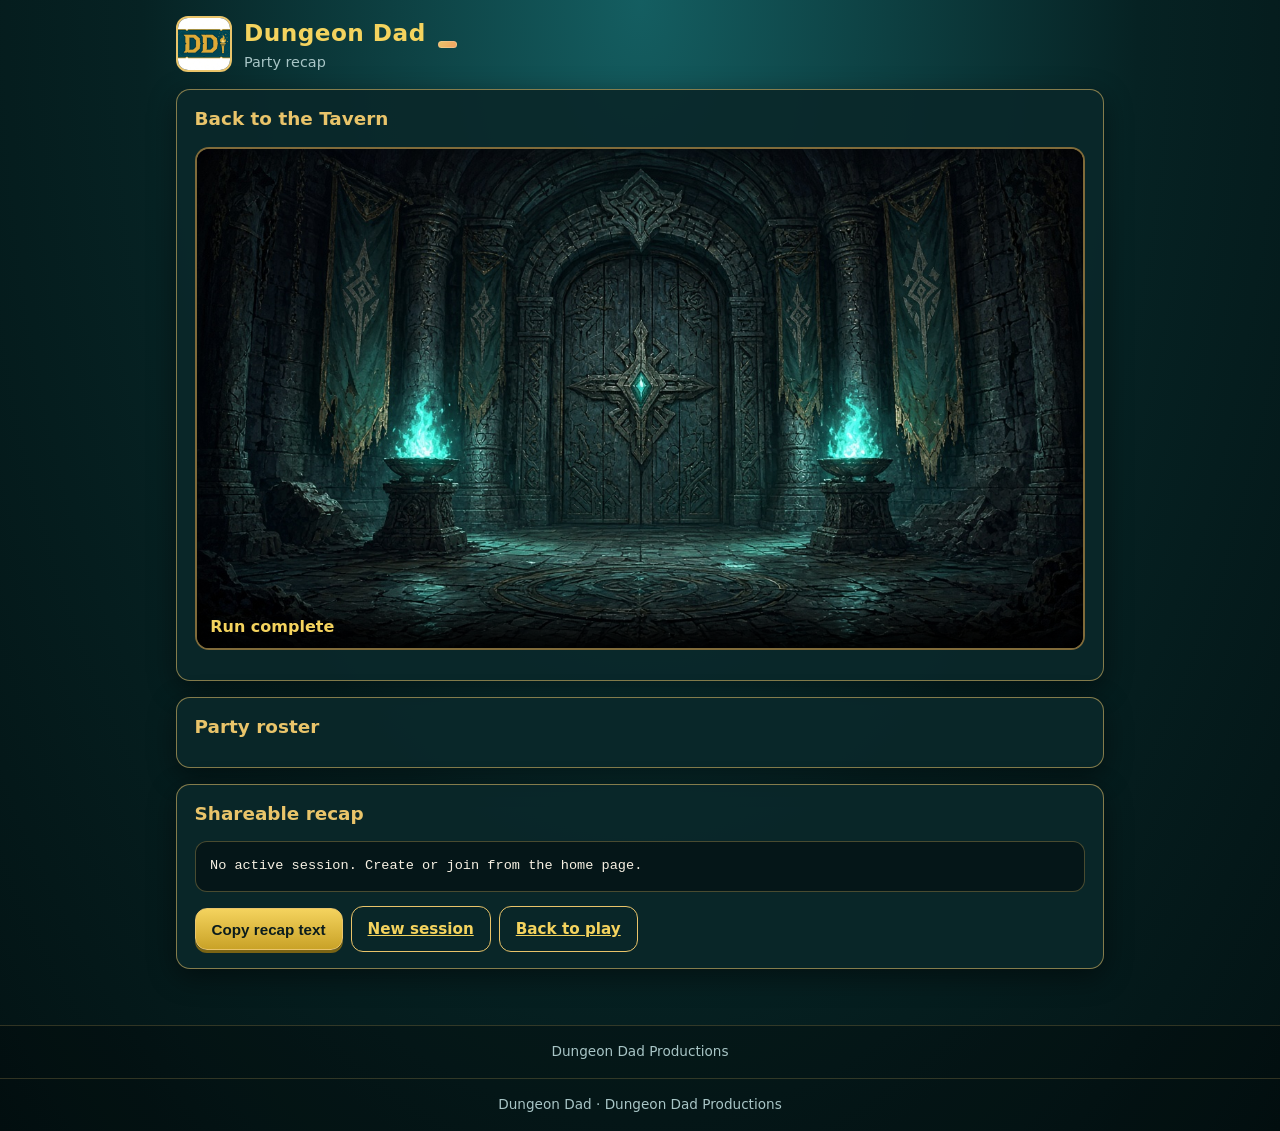
==== end.html @ 6cd61216 "Dungeon Dad Pass 1 local sample — static Pages ship" ====
<!DOCTYPE html>
<html lang="en">
<head>
  <meta charset="UTF-8" />
  <meta name="viewport" content="width=device-width, initial-scale=1" />
  <title>Dungeon Dad — Recap</title>
  <link rel="stylesheet" href="css/site.css" />
</head>
<body>
  <div class="wrap">
    <header class="topbar">
      <img class="logo" src="assets/logo.png" alt="Dungeon Dad logo" />
      <div class="brand">
        <h1>Dungeon Dad</h1>
        <p class="tag">Party recap</p>
      </div>
      <span id="unlock-badge" class="badge unlock" hidden>Unlocked (demo)</span>
    </header>

    <div id="solo-banner" class="solo-banner" hidden>Solo dry-run — labeled demo mode</div>

    <section class="panel">
      <h2 id="end-title">Back to the Tavern</h2>
      <p id="end-blurb" class="muted"></p>
      <div class="scene" style="margin-top:0.75rem">
        <img id="end-image" src="assets/rooms/boss.png" alt="Run complete" />
        <div class="caption">Run complete</div>
      </div>
    </section>

    <section class="panel">
      <h2>Party roster</h2>
      <div class="roster" id="roster"></div>
    </section>

    <section class="panel">
      <h2>Shareable recap</h2>
      <pre class="recap-box" id="recap-text">Loading…</pre>
      <div class="row">
        <button type="button" class="btn gold" id="btn-copy">Copy recap text</button>
        <a class="btn ghost" href="index.html">New session</a>
        <a class="btn ghost" href="play.html">Back to play</a>
      </div>
    </section>
  </div>

  <script src="js/session.js"></script>
  <script src="js/party.js"></script>
  <script src="js/dungeon.js"></script>
  <script src="js/effects.js"></script>
  <script src="js/ui.js"></script>
  <script>
    (async function () {
      DDUI.ensureFooter();
      DDUI.updateUnlockBadge();
      await DDDungeon.loadPacks();
      const starter = DDDungeon.getStarter();
      const active = DDSession.getActive();
      if (!active || !active.code) {
        DDUI.$('#recap-text').textContent = 'No active session. Create or join from the home page.';
        return;
      }
      const session = DDSession.read(active.code);
      if (!session) {
        DDUI.$('#recap-text').textContent = 'Session not found.';
        return;
      }

      DDUI.show(DDUI.$('#solo-banner'), !!session.solo);
      if (starter.ending) {
        DDUI.$('#end-title').textContent = starter.ending.title || 'The End';
        DDUI.$('#end-blurb').textContent = starter.ending.blurb || '';
      }
      const rooms = starter.rooms || [];
      if (rooms.length) {
        DDUI.$('#end-image').src = rooms[rooms.length - 1].image;
      }

      DDParty.renderRoster(DDUI.$('#roster'), session.party, {
        playerId: active.playerId,
        hostId: session.hostId
      });

      const recap = DDDungeon.buildRecap(session);
      DDUI.$('#recap-text').textContent = recap;

      DDUI.$('#btn-copy').addEventListener('click', async function () {
        const ok = await DDUI.copyText(recap);
        DDUI.toast(ok ? 'Recap copied — share it anywhere' : 'Copy failed — select the text manually');
      });
    })();
  </script>

  <footer class="site-footer">
    <span>Dungeon Dad</span>
    <span aria-hidden="true">·</span>
    <span>Dungeon Dad Productions</span>
  </footer>

</body>
</html>
---- css/site.css ----
/* Dungeon Dad — teal/gold fantasy HUD */
:root {
  --teal: #0d7377;
  --teal-deep: #0a4f52;
  --teal-mid: #14919b;
  --gold: #e9c46a;
  --gold-bright: #f4d35e;
  --ink: #0b1c1d;
  --paper: #f7f1e3;
  --panel: rgba(10, 40, 42, 0.92);
  --panel-border: rgba(233, 196, 106, 0.55);
  --danger: #e76f51;
  --ok: #2a9d8f;
  --muted: #a8c5c6;
  --radius: 14px;
  --shadow: 0 8px 28px rgba(0, 0, 0, 0.45);
  font-family: "Segoe UI", system-ui, -apple-system, sans-serif;
}

*, *::before, *::after { box-sizing: border-box; }

html, body {
  margin: 0;
  padding: 0;
  min-height: 100%;
  background:
    radial-gradient(ellipse at top, #145e61 0%, #062223 55%, #031314 100%);
  color: var(--paper);
  line-height: 1.45;
}

body {
  display: flex;
  flex-direction: column;
  min-height: 100vh;
}

img { max-width: 100%; height: auto; display: block; }

a { color: var(--gold-bright); }

.wrap {
  width: min(960px, 100%);
  margin: 0 auto;
  padding: 1rem 1rem 2.5rem;
  flex: 1;
}

.topbar {
  display: flex;
  align-items: center;
  gap: 0.75rem;
  flex-wrap: wrap;
  margin-bottom: 1rem;
}

.logo {
  width: 56px;
  height: 56px;
  border-radius: 12px;
  border: 2px solid var(--gold);
  object-fit: cover;
  background: var(--ink);
}

.brand h1 {
  margin: 0;
  font-size: 1.45rem;
  color: var(--gold-bright);
  letter-spacing: 0.02em;
}

.brand .tag {
  margin: 0.15rem 0 0;
  color: var(--muted);
  font-size: 0.9rem;
}

.badge {
  display: inline-block;
  padding: 0.15rem 0.55rem;
  border-radius: 999px;
  font-size: 0.75rem;
  font-weight: 700;
  background: var(--teal-mid);
  color: var(--paper);
  vertical-align: middle;
}

.badge.you { background: var(--ok); }
.badge.host { background: #7b2cbf; }
.badge.unlock {
  background: linear-gradient(135deg, var(--gold), #f4a261);
  color: var(--ink);
  border: 1px solid #fff3;
}

.panel {
  background: var(--panel);
  border: 1px solid var(--panel-border);
  border-radius: var(--radius);
  padding: 1rem 1.1rem;
  box-shadow: var(--shadow);
  margin-bottom: 1rem;
}

.panel h2 {
  margin: 0 0 0.65rem;
  font-size: 1.15rem;
  color: var(--gold);
}

.panel h3 {
  margin: 0.4rem 0 0.5rem;
  font-size: 1rem;
  color: var(--gold-bright);
}

.muted { color: var(--muted); font-size: 0.92rem; }

.grid-2 {
  display: grid;
  grid-template-columns: 1fr 1fr;
  gap: 1rem;
}

@media (max-width: 700px) {
  .grid-2 { grid-template-columns: 1fr; }
  .brand h1 { font-size: 1.2rem; }
}

label {
  display: block;
  font-size: 0.85rem;
  color: var(--muted);
  margin: 0.55rem 0 0.25rem;
}

input[type="text"],
input[type="number"],
select,
textarea {
  width: 100%;
  padding: 0.65rem 0.75rem;
  border-radius: 10px;
  border: 1px solid rgba(233, 196, 106, 0.35);
  background: rgba(0, 0, 0, 0.35);
  color: var(--paper);
  font-size: 1rem;
}

input:focus, select:focus, textarea:focus {
  outline: 2px solid var(--gold);
  outline-offset: 1px;
}

.row {
  display: flex;
  flex-wrap: wrap;
  gap: 0.5rem;
  align-items: center;
  margin-top: 0.75rem;
}

.stats-row {
  display: grid;
  grid-template-columns: repeat(4, 1fr);
  gap: 0.4rem;
}

@media (max-width: 480px) {
  .stats-row { grid-template-columns: repeat(2, 1fr); }
}

.btn {
  appearance: none;
  border: 1px solid var(--gold);
  background: linear-gradient(180deg, var(--teal-mid), var(--teal));
  color: var(--paper);
  font-weight: 700;
  padding: 0.7rem 1rem;
  border-radius: 12px;
  cursor: pointer;
  font-size: 0.95rem;
  box-shadow: 0 3px 0 #06494c;
  transition: transform 0.08s ease, filter 0.15s ease;
}

.btn:hover { filter: brightness(1.08); }
.btn:active { transform: translateY(2px); box-shadow: none; }
.btn:disabled {
  opacity: 0.45;
  cursor: not-allowed;
  filter: none;
}

.btn.gold {
  background: linear-gradient(180deg, var(--gold-bright), #c9a227);
  color: var(--ink);
  box-shadow: 0 3px 0 #7a6414;
}

.btn.ghost {
  background: transparent;
  box-shadow: none;
  color: var(--gold-bright);
}

.btn.block { width: 100%; }

.code-pill {
  font-family: ui-monospace, SFMono-Regular, Menlo, monospace;
  font-size: 1.35rem;
  letter-spacing: 0.18em;
  padding: 0.55rem 0.9rem;
  border-radius: 12px;
  border: 2px dashed var(--gold);
  background: rgba(0, 0, 0, 0.35);
  color: var(--gold-bright);
  display: inline-block;
}

.solo-banner {
  border: 1px dashed var(--gold);
  background: rgba(233, 196, 106, 0.12);
  color: var(--gold-bright);
  padding: 0.55rem 0.75rem;
  border-radius: 10px;
  font-weight: 700;
  margin-bottom: 0.75rem;
}

/* Party roster */
.roster {
  display: grid;
  gap: 0.55rem;
}

.roster-card {
  display: flex;
  gap: 0.65rem;
  align-items: center;
  padding: 0.55rem 0.7rem;
  border-radius: 12px;
  border: 1px solid color-mix(in srgb, var(--look, var(--teal-mid)) 60%, transparent);
  background: linear-gradient(90deg, color-mix(in srgb, var(--look, var(--teal)) 28%, transparent), transparent);
}

.roster-emoji {
  font-size: 1.7rem;
  width: 2.4rem;
  text-align: center;
}

.roster-name { font-weight: 700; }
.roster-stats { display: flex; flex-wrap: wrap; gap: 0.35rem; margin-top: 0.2rem; }
.roster-stats .stat {
  font-size: 0.75rem;
  padding: 0.1rem 0.4rem;
  border-radius: 6px;
  background: rgba(0, 0, 0, 0.35);
  color: var(--muted);
}

/* Play layout */
.scene {
  position: relative;
  border-radius: var(--radius);
  overflow: hidden;
  border: 2px solid var(--panel-border);
  background: #000;
  margin-bottom: 0.85rem;
}

.scene img {
  width: 100%;
  aspect-ratio: 16 / 9;
  object-fit: cover;
}

.scene .caption {
  position: absolute;
  left: 0; right: 0; bottom: 0;
  padding: 0.65rem 0.85rem;
  background: linear-gradient(transparent, rgba(0,0,0,0.85));
  font-weight: 700;
  color: var(--gold-bright);
}

.narration {
  margin: 0 0 0.75rem;
  font-size: 1.02rem;
}

.actions {
  display: grid;
  gap: 0.55rem;
}

.action-btn {
  text-align: left;
  padding: 0.85rem 1rem;
}

.result-box {
  margin-top: 0.85rem;
  padding: 0.75rem 0.9rem;
  border-radius: 12px;
  border: 1px solid rgba(42, 157, 143, 0.5);
  background: rgba(42, 157, 143, 0.12);
}

.result-box.fail {
  border-color: rgba(231, 111, 81, 0.55);
  background: rgba(231, 111, 81, 0.12);
}

/* Effects stage */
#fx-stage {
  position: relative;
  min-height: 0;
}

.fx-burst {
  pointer-events: none;
  position: fixed;
  inset: 0;
  display: flex;
  align-items: center;
  justify-content: center;
  z-index: 80;
  opacity: 0;
}

.fx-burst .fx-label {
  font-size: clamp(2rem, 8vw, 3.5rem);
  font-weight: 900;
  letter-spacing: 0.08em;
  padding: 0.4rem 1rem;
  border-radius: 16px;
  text-shadow: 0 4px 18px rgba(0,0,0,0.6);
  transform: scale(0.6);
}

.fx-burst.fx-go {
  animation: fx-fade 1.5s ease-out forwards;
}
.fx-burst.fx-go .fx-label {
  animation: fx-pop 1.5s ease-out forwards;
}

@keyframes fx-fade {
  0% { opacity: 0; }
  15% { opacity: 1; }
  70% { opacity: 1; }
  100% { opacity: 0; }
}

@keyframes fx-pop {
  0% { transform: scale(0.5) rotate(-6deg); }
  25% { transform: scale(1.15) rotate(2deg); }
  55% { transform: scale(1) rotate(0); }
  100% { transform: scale(1.05); }
}

/* Screen shake / tint on stage parent */
#fx-stage.fx-hit {
  animation: shake 0.45s ease-in-out;
}
#fx-stage.fx-hit .fx-label {
  color: #ff6b6b;
  background: rgba(120, 20, 20, 0.75);
  border: 2px solid #ff8a8a;
  box-shadow: 0 0 40px rgba(255, 80, 80, 0.55);
}

#fx-stage.fx-loot {
  animation: glow-gold 0.9s ease;
}
#fx-stage.fx-loot .fx-label {
  color: #1a1400;
  background: linear-gradient(135deg, #ffe08a, #f4a261);
  border: 2px solid #fff;
  box-shadow: 0 0 50px rgba(233, 196, 106, 0.8);
}

#fx-stage.fx-trap {
  animation: flash-trap 0.7s ease;
}
#fx-stage.fx-trap .fx-label {
  color: #e0fff7;
  background: rgba(10, 80, 70, 0.8);
  border: 2px dashed #7dffd4;
  box-shadow: 0 0 36px rgba(0, 255, 200, 0.45);
}

#fx-stage.fx-banter {
  animation: bounce-soft 0.7s ease;
}
#fx-stage.fx-banter .fx-label {
  color: #2b1055;
  background: linear-gradient(135deg, #c77dff, #7b2cbf);
  border: 2px solid #f0d0ff;
  box-shadow: 0 0 40px rgba(155, 93, 229, 0.65);
}

@keyframes shake {
  0%, 100% { transform: translateX(0); }
  20% { transform: translateX(-8px); }
  40% { transform: translateX(8px); }
  60% { transform: translateX(-5px); }
  80% { transform: translateX(5px); }
}

@keyframes glow-gold {
  0%, 100% { filter: brightness(1); }
  40% { filter: brightness(1.25) saturate(1.2); }
}

@keyframes flash-trap {
  0%, 100% { filter: hue-rotate(0deg); }
  30% { filter: hue-rotate(40deg) brightness(1.15); }
  60% { filter: hue-rotate(-20deg); }
}

@keyframes bounce-soft {
  0%, 100% { transform: translateY(0); }
  40% { transform: translateY(-6px); }
  70% { transform: translateY(3px); }
}

/* End / recap */
.recap-box {
  white-space: pre-wrap;
  font-family: ui-monospace, SFMono-Regular, Menlo, monospace;
  font-size: 0.85rem;
  line-height: 1.5;
  background: rgba(0,0,0,0.4);
  border-radius: 12px;
  padding: 0.9rem;
  border: 1px solid rgba(233,196,106,0.3);
  max-height: 50vh;
  overflow: auto;
}

.site-footer {
  text-align: center;
  padding: 1rem;
  color: var(--muted);
  font-size: 0.85rem;
  border-top: 1px solid rgba(233, 196, 106, 0.2);
  background: rgba(0, 0, 0, 0.25);
}

.toast {
  position: fixed;
  left: 50%;
  bottom: 1.25rem;
  transform: translateX(-50%) translateY(120%);
  background: var(--ink);
  color: var(--gold-bright);
  border: 1px solid var(--gold);
  padding: 0.65rem 1rem;
  border-radius: 999px;
  z-index: 100;
  opacity: 0;
  transition: transform 0.25s ease, opacity 0.25s ease;
  pointer-events: none;
  max-width: min(90vw, 420px);
  text-align: center;
}
.toast.show {
  opacity: 1;
  transform: translateX(-50%) translateY(0);
}

.stub-card {
  border: 1px dashed var(--gold);
  border-radius: 12px;
  padding: 0.75rem;
  background: rgba(233, 196, 106, 0.08);
}

.stub-card .locked {
  color: var(--danger);
  font-weight: 700;
  font-size: 0.85rem;
}

.pill-row {
  display: flex;
  flex-wrap: wrap;
  gap: 0.4rem;
  align-items: center;
}

.hint {
  font-size: 0.82rem;
  color: var(--muted);
  margin-top: 0.35rem;
}
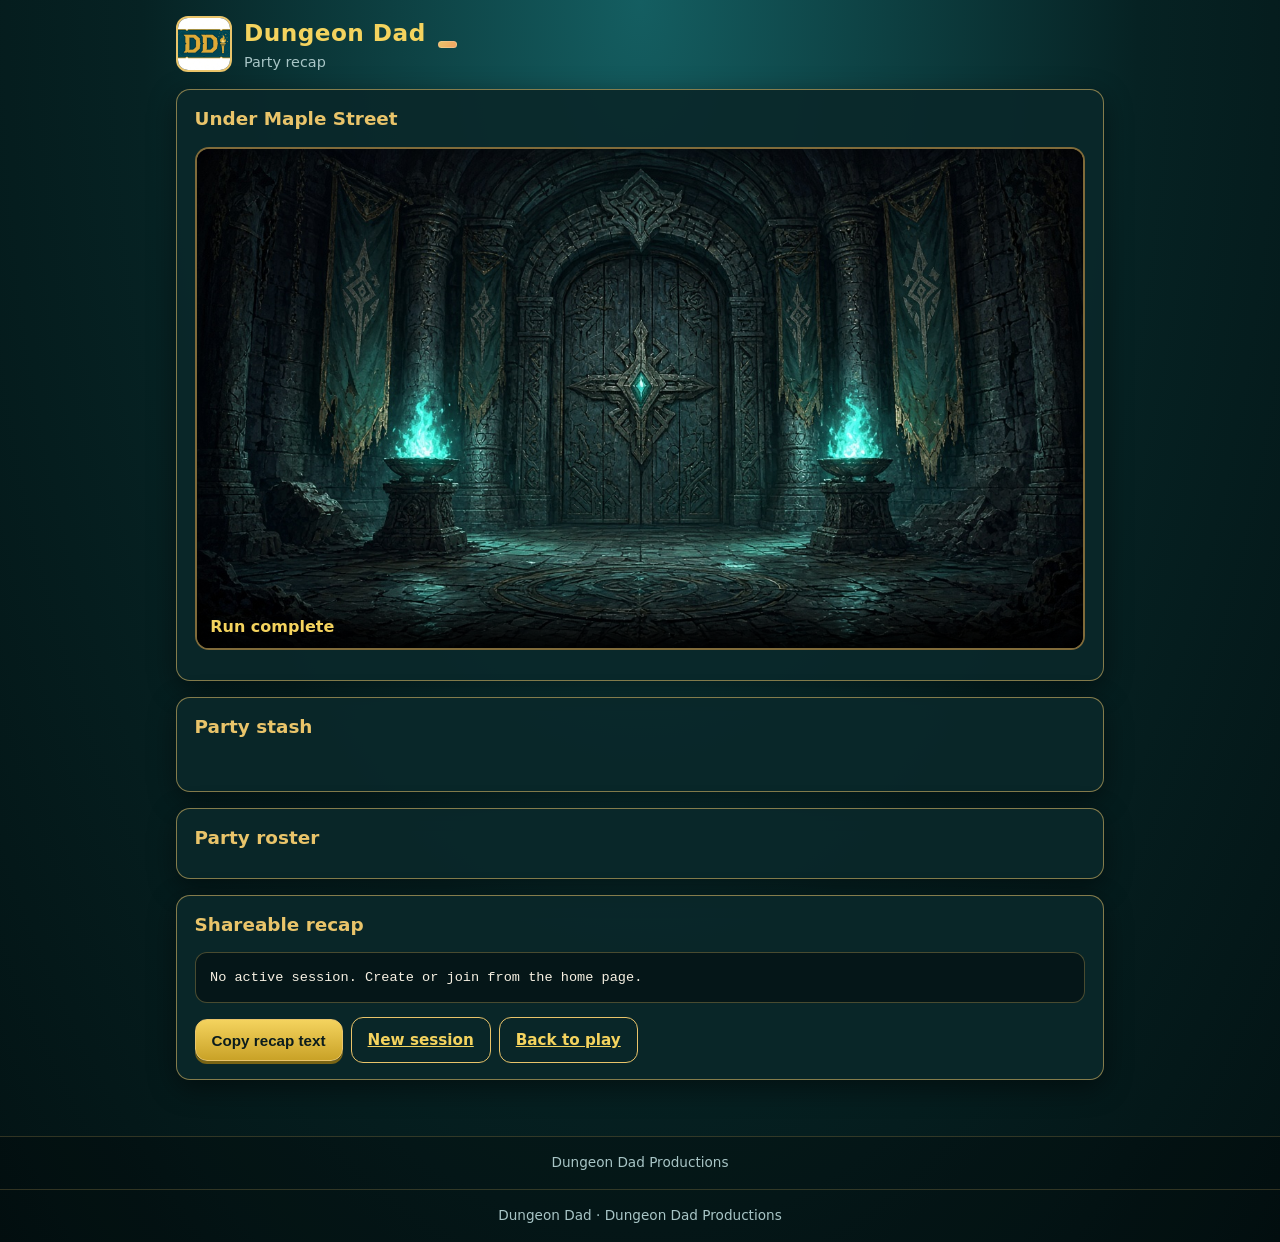
==== commit bd4ad5f7: "Pass 4: Below Maple Street Ch.1 campaign Campaign data, combat/party updates, AC-pass4 + GDD. VERIFY" ====
--- a/end.html
+++ b/end.html
@@ -20,12 +20,17 @@
     <div id="solo-banner" class="solo-banner" hidden>Solo dry-run — labeled demo mode</div>
 
     <section class="panel">
-      <h2 id="end-title">Back to the Tavern</h2>
+      <h2 id="end-title">Under Maple Street</h2>
       <p id="end-blurb" class="muted"></p>
       <div class="scene" style="margin-top:0.75rem">
         <img id="end-image" src="assets/rooms/boss.png" alt="Run complete" />
         <div class="caption">Run complete</div>
       </div>
+    </section>
+
+    <section class="panel">
+      <h2>Party stash</h2>
+      <div id="party-stash" class="party-stash"></div>
     </section>
 
     <section class="panel">
@@ -67,10 +72,15 @@
       }
 
       DDUI.show(DDUI.$('#solo-banner'), !!session.solo);
-      if (starter.ending) {
-        DDUI.$('#end-title').textContent = starter.ending.title || 'The End';
-        DDUI.$('#end-blurb').textContent = starter.ending.blurb || '';
-      }
+
+      const wiped = session.lastResult && session.lastResult.failForward &&
+        (session.lastResult.roomId === 'concierge' ||
+          (session.lastResult.combatSummary && session.lastResult.combatSummary.outcome === 'lose' &&
+            session.lastResult.combatSummary.enemyId === 'concierge'));
+      const ending = wiped && starter.wipeEnding ? starter.wipeEnding : (starter.ending || {});
+      DDUI.$('#end-title').textContent = ending.title || 'The End';
+      DDUI.$('#end-blurb').textContent = ending.blurb || '';
+
       const rooms = starter.rooms || [];
       if (rooms.length) {
         DDUI.$('#end-image').src = rooms[rooms.length - 1].image;
@@ -80,13 +90,14 @@
         playerId: active.playerId,
         hostId: session.hostId
       });
+      DDParty.renderStash(DDUI.$('#party-stash'), session.stash || []);
 
       const recap = DDDungeon.buildRecap(session);
       DDUI.$('#recap-text').textContent = recap;
 
       DDUI.$('#btn-copy').addEventListener('click', async function () {
         const ok = await DDUI.copyText(recap);
-        DDUI.toast(ok ? 'Recap copied — share it anywhere' : 'Copy failed — select the text manually');
+        DDUI.toast(ok ? 'Recap copied' : 'Copy failed — select the text manually');
       });
     })();
   </script>
--- a/css/site.css
+++ b/css/site.css
@@ -499,3 +499,630 @@
   color: var(--muted);
   margin-top: 0.35rem;
 }
+
+/* ——— Pass 2 card combat ——— */
+.combat-panel {
+  margin-top: 0.75rem;
+  padding: 0.75rem 0.85rem;
+  border-radius: var(--radius);
+  border: 1px solid rgba(233, 196, 106, 0.4);
+  background: rgba(0, 0, 0, 0.28);
+}
+
+.combat-turnbar {
+  display: flex;
+  flex-wrap: wrap;
+  gap: 0.45rem 0.75rem;
+  align-items: center;
+  justify-content: space-between;
+  padding: 0.55rem 0.7rem;
+  margin-bottom: 0.65rem;
+  border-radius: 12px;
+  border: 1px solid rgba(233, 196, 106, 0.45);
+  background: linear-gradient(90deg, rgba(20, 145, 155, 0.35), rgba(0, 0, 0, 0.35));
+  font-weight: 700;
+}
+
+.combat-whose {
+  color: var(--gold-bright);
+  font-size: 1rem;
+}
+
+.combat-energy {
+  font-family: ui-monospace, SFMono-Regular, Menlo, monospace;
+  padding: 0.2rem 0.55rem;
+  border-radius: 999px;
+  background: rgba(233, 196, 106, 0.18);
+  border: 1px solid var(--gold);
+  color: var(--gold-bright);
+  letter-spacing: 0.02em;
+}
+
+.combat-turnnum {
+  color: var(--muted);
+  font-size: 0.9rem;
+}
+
+.combat-board {
+  display: grid;
+  grid-template-columns: 1fr 1fr;
+  gap: 0.65rem;
+  margin: 0.5rem 0 0.75rem;
+}
+
+@media (max-width: 640px) {
+  .combat-board { grid-template-columns: 1fr; }
+}
+
+.combat-side {
+  padding: 0.55rem;
+  border-radius: 12px;
+  border: 1px solid rgba(233, 196, 106, 0.25);
+  background: rgba(0, 0, 0, 0.22);
+  min-height: 4.5rem;
+}
+
+.combat-label {
+  font-size: 0.78rem;
+  text-transform: uppercase;
+  letter-spacing: 0.06em;
+  color: var(--muted);
+  margin: 0.15rem 0 0.4rem;
+}
+
+.combat-enemy,
+.combat-heroes,
+.combat-allies {
+  display: flex;
+  flex-wrap: wrap;
+  gap: 0.45rem;
+}
+
+.combat-chip {
+  display: flex;
+  flex-direction: column;
+  gap: 0.1rem;
+  min-width: 5.5rem;
+  max-width: 9rem;
+  padding: 0.45rem 0.55rem;
+  border-radius: 10px;
+  border: 1px solid rgba(233, 196, 106, 0.35);
+  background: rgba(10, 40, 42, 0.85);
+  font-size: 0.82rem;
+}
+
+.combat-chip .chip-emoji { font-size: 1.35rem; line-height: 1; }
+.combat-chip .chip-name { font-weight: 700; color: var(--paper); }
+.combat-chip .chip-hp,
+.combat-chip .chip-atk,
+.combat-chip .chip-stats {
+  color: var(--muted);
+  font-size: 0.75rem;
+}
+
+.enemy-chip {
+  border-color: rgba(231, 111, 81, 0.65);
+  background: linear-gradient(160deg, rgba(231, 111, 81, 0.22), rgba(0, 0, 0, 0.4));
+}
+
+.hero-chip {
+  border-color: color-mix(in srgb, var(--look, var(--ok)) 70%, transparent);
+  background: linear-gradient(160deg, color-mix(in srgb, var(--look, var(--ok)) 28%, transparent), rgba(0, 0, 0, 0.35));
+}
+
+.hero-chip.fainted {
+  opacity: 0.45;
+  filter: grayscale(0.6);
+}
+
+.ally-chip {
+  border-color: rgba(42, 157, 143, 0.55);
+  background: linear-gradient(160deg, rgba(42, 157, 143, 0.22), rgba(0, 0, 0, 0.35));
+}
+
+.combat-hand {
+  display: flex;
+  flex-wrap: nowrap;
+  gap: 0.5rem;
+  width: 100%;
+  max-width: 100%;
+  min-width: 0;
+  box-sizing: border-box;
+  overflow-x: scroll; /* always scrollable track for Verifier */
+  overflow-y: hidden;
+  -webkit-overflow-scrolling: touch;
+  overscroll-behavior-x: contain;
+  touch-action: pan-x;
+  padding: 0.35rem 0.15rem 0.55rem;
+  margin-bottom: 0.35rem;
+  scroll-snap-type: x proximity;
+  /* thin scrollbar / fade hint for mobile scroll */
+  scrollbar-width: thin;
+}
+
+
+.combat-hand-toolbar {
+  display: flex;
+  justify-content: center;
+  align-items: center;
+  gap: 0.5rem;
+  width: 100%;
+  max-width: 100%;
+  margin: 0.15rem 0 0.35rem;
+}
+
+.combat-hand-scroll {
+  flex: 0 0 auto;
+  min-width: 44px;
+  min-height: 44px;
+  padding: 0.35rem 0.55rem;
+  font-size: 1.15rem;
+  line-height: 1;
+  border: 2px solid var(--gold) !important;
+  color: var(--gold-bright) !important;
+  background: rgba(233, 196, 106, 0.12) !important;
+}
+
+.combat-hand-toolbar .hint {
+  margin: 0;
+  font-size: 0.82rem;
+  color: var(--gold-bright);
+}
+
+.combat-card {
+  appearance: none;
+  flex: 0 0 auto;
+  width: 6.4rem;
+  min-height: 7.4rem;
+  padding: 0.45rem 0.4rem 0.55rem;
+  border-radius: 12px;
+  border: 2px solid rgba(168, 197, 198, 0.35);
+  background: linear-gradient(180deg, #1a3a3c, #0b1c1d);
+  color: var(--paper);
+  cursor: pointer;
+  display: flex;
+  flex-direction: column;
+  align-items: center;
+  gap: 0.2rem;
+  text-align: center;
+  scroll-snap-align: start;
+  box-shadow: 0 3px 0 rgba(0, 0, 0, 0.45);
+  transition: transform 0.08s ease, border-color 0.15s ease, filter 0.15s ease;
+  touch-action: pan-x;
+  user-select: none;
+  -webkit-user-select: none;
+}
+
+.combat-card .card-cost {
+  align-self: flex-end;
+  font-size: 0.75rem;
+  font-weight: 800;
+  min-width: 1.35rem;
+  padding: 0.1rem 0.35rem;
+  border-radius: 999px;
+  background: rgba(233, 196, 106, 0.2);
+  color: var(--gold-bright);
+  border: 1px solid rgba(233, 196, 106, 0.45);
+}
+
+.combat-card .card-emoji { font-size: 1.75rem; line-height: 1.1; }
+.combat-card .card-name {
+  font-size: 0.78rem;
+  font-weight: 700;
+  line-height: 1.2;
+}
+.combat-card .card-stats {
+  margin-top: auto;
+  font-size: 0.72rem;
+  color: var(--muted);
+}
+
+.combat-card.legal {
+  border-color: var(--gold-bright);
+  box-shadow: 0 0 0 2px rgba(244, 211, 94, 0.35), 0 3px 0 #7a6414;
+  background: linear-gradient(180deg, #245c5f, #0f2c2e);
+}
+
+.combat-card.legal:hover:not(:disabled) {
+  filter: brightness(1.08);
+  transform: translateY(-2px);
+}
+
+.combat-card.illegal,
+.combat-card:disabled {
+  opacity: 0.48;
+  cursor: not-allowed;
+  filter: grayscale(0.25);
+  box-shadow: none;
+}
+
+.combat-actions {
+  margin-top: 0.35rem;
+}
+
+.combat-actions .btn {
+  min-height: 2.75rem;
+}
+
+.combat-log {
+  list-style: none;
+  margin: 0.75rem 0 0;
+  padding: 0.55rem 0.65rem;
+  max-height: 8.5rem;
+  overflow: auto;
+  border-radius: 10px;
+  border: 1px solid rgba(233, 196, 106, 0.22);
+  background: rgba(0, 0, 0, 0.3);
+  font-size: 0.82rem;
+  color: var(--muted);
+}
+
+.combat-log li {
+  padding: 0.2rem 0;
+  border-bottom: 1px solid rgba(255, 255, 255, 0.05);
+}
+
+.combat-log li:last-child { border-bottom: none; }
+
+.skip-boss {
+  font-size: 0.8rem !important;
+  opacity: 0.75;
+  margin-top: 0.35rem;
+}
+
+/* ——— Pass 3 nicer motion ——— */
+html {
+  overflow-x: hidden;
+  max-width: 100%;
+}
+
+body {
+  overflow-x: hidden;
+  max-width: 100vw;
+}
+
+.combat-panel {
+  max-width: 100%;
+  min-width: 0;
+  overflow-x: visible; /* hand scrolls inside; page still clamped on html/body */
+}
+
+.combat-whose.fx-chrome-pulse,
+.combat-energy.fx-chrome-pulse {
+  animation: chrome-pulse 0.45s ease-out;
+}
+
+@keyframes chrome-pulse {
+  0% { box-shadow: 0 0 0 0 rgba(244, 211, 94, 0); transform: scale(1); }
+  35% {
+    box-shadow: 0 0 0 4px rgba(244, 211, 94, 0.45);
+    background: rgba(244, 211, 94, 0.22);
+    transform: scale(1.04);
+  }
+  100% { box-shadow: 0 0 0 0 rgba(244, 211, 94, 0); transform: scale(1); }
+}
+
+.combat-whose {
+  display: inline-block;
+  padding: 0.15rem 0.4rem;
+  border-radius: 8px;
+}
+
+.combat-chip.fx-chip-hit {
+  animation: chip-hit 0.36s ease-in-out;
+  z-index: 2;
+}
+
+@keyframes chip-hit {
+  0%, 100% { transform: translateX(0); filter: brightness(1); }
+  15% { transform: translateX(-7px); filter: brightness(1.45); }
+  35% { transform: translateX(7px); filter: brightness(1.2); }
+  55% { transform: translateX(-4px); filter: brightness(1.35); }
+  75% { transform: translateX(4px); }
+}
+
+.combat-chip.fx-card-enter {
+  animation: card-enter 0.4s ease-out;
+}
+
+@keyframes card-enter {
+  from {
+    opacity: 0;
+    transform: translateY(36px) scale(0.82);
+  }
+  to {
+    opacity: 1;
+    transform: translateY(0) scale(1);
+  }
+}
+
+.combat-chip.fx-card-exit {
+  animation: card-exit 0.4s ease-in forwards;
+  pointer-events: none;
+  opacity: 0.95;
+}
+
+@keyframes card-exit {
+  0% { opacity: 1; transform: scale(1) translateY(0); filter: none; }
+  55% { opacity: 0.55; transform: scale(0.92) translateY(6px); filter: grayscale(0.4); }
+  100% { opacity: 0; transform: scale(0.7) translateY(18px); filter: grayscale(0.8); }
+}
+
+.combat-card.fx-deal {
+  animation: hand-deal 0.42s ease-out both;
+}
+
+@keyframes hand-deal {
+  from {
+    opacity: 0;
+    transform: translateY(28px) rotate(-4deg) scale(0.9);
+  }
+  to {
+    opacity: 1;
+    transform: translateY(0) rotate(0) scale(1);
+  }
+}
+
+.combat-card.fx-deal-drawn {
+  animation: hand-deal 0.38s ease-out both;
+}
+
+/* Ghost flight card used during hand→board play */
+.combat-fly {
+  position: fixed;
+  z-index: 90;
+  pointer-events: none;
+  margin: 0;
+  transition: none;
+  box-shadow: 0 10px 28px rgba(0, 0, 0, 0.55);
+}
+
+/* Phone combat — ~375px mindset */
+@media (max-width: 420px) {
+  .wrap {
+    padding-left: 0.65rem;
+    padding-right: 0.65rem;
+  }
+
+  .combat-panel {
+    padding: 0.55rem 0.55rem;
+  }
+
+  .combat-turnbar {
+    gap: 0.35rem;
+    padding: 0.45rem 0.5rem;
+  }
+
+  .combat-whose {
+    font-size: 0.92rem;
+  }
+
+  .combat-hand {
+    width: 100%;
+    max-width: 100%;
+    min-width: 0;
+    margin-left: 0;
+    margin-right: 0;
+    padding-left: 0.25rem;
+    padding-right: 0.25rem;
+    gap: 0.4rem;
+    overflow-x: auto;
+  }
+
+  .combat-card {
+    width: 5.5rem;
+    min-width: 5.5rem;
+    min-height: 6.6rem;
+    /* pan-x so swipe scrolls the hand; taps still work */
+    touch-action: pan-x;
+    user-select: none;
+    -webkit-user-select: none;
+  }
+
+  .combat-actions {
+    flex-wrap: wrap;
+  }
+
+  .combat-actions .btn {
+    min-height: 44px;
+    flex: 1 1 auto;
+  }
+
+  .combat-chip {
+    min-width: 4.6rem;
+    min-height: 44px;
+  }
+
+  .combat-board {
+    gap: 0.45rem;
+  }
+}
+
+@media (prefers-reduced-motion: reduce) {
+  .combat-chip.fx-chip-hit,
+  .combat-chip.fx-card-enter,
+  .combat-chip.fx-card-exit,
+  .combat-card.fx-deal,
+  .combat-card.fx-deal-drawn,
+  .combat-whose.fx-chrome-pulse,
+  .combat-energy.fx-chrome-pulse {
+    animation-duration: 0.01ms !important;
+    animation-iteration-count: 1 !important;
+  }
+}
+
+
+/* Pass 3: force hand overflow at phone widths so ◀/▶ always do work with 5 cards */
+@media (max-width: 520px) {
+  .combat-hand {
+    overflow-x: scroll;
+  }
+  .combat-card {
+    width: 6.35rem;
+    min-width: 6.35rem;
+    flex: 0 0 6.35rem;
+  }
+}
+
+
+/* Pass 3 viewport contain — hand must scroll inside, not expand the page */
+html, body {
+  max-width: 100%;
+  overflow-x: hidden;
+}
+.wrap, .panel, .combat-panel, .grid-2 {
+  max-width: 100%;
+  min-width: 0;
+  box-sizing: border-box;
+}
+.combat-hand {
+  display: flex !important;
+  flex-wrap: nowrap !important;
+  width: 100% !important;
+  max-width: min(100%, calc(100vw - 2.5rem)) !important;
+  min-width: 0 !important;
+  overflow-x: auto !important;
+  overflow-y: hidden !important;
+  overscroll-behavior-x: contain;
+  box-sizing: border-box !important;
+}
+.combat-card {
+  flex: 0 0 auto !important;
+}
+@media (max-width: 520px) {
+  .combat-card {
+    width: 7rem !important;
+    min-width: 7rem !important;
+    flex: 0 0 7rem !important;
+  }
+}
+
+/* —— Pass 4: campaign map, heroes, intent, stash —— */
+.campaign-map {
+  list-style: none;
+  margin: 0.75rem 0 0;
+  padding: 0;
+  display: grid;
+  gap: 0.55rem;
+}
+
+.campaign-chapter {
+  display: flex;
+  gap: 0.75rem;
+  align-items: flex-start;
+  padding: 0.65rem 0.75rem;
+  border-radius: 10px;
+  border: 1px solid rgba(233, 196, 106, 0.28);
+  background: rgba(0, 0, 0, 0.22);
+}
+
+.campaign-chapter.playable {
+  border-color: rgba(42, 157, 143, 0.65);
+  box-shadow: inset 0 0 0 1px rgba(42, 157, 143, 0.25);
+}
+
+.campaign-chapter.locked {
+  opacity: 0.72;
+}
+
+.campaign-n {
+  font-weight: 800;
+  color: var(--gold);
+  min-width: 2.6rem;
+}
+
+.campaign-title {
+  font-weight: 700;
+  margin-bottom: 0.15rem;
+}
+
+.campaign-boss {
+  font-size: 0.9rem;
+  color: var(--gold-bright);
+}
+
+.campaign-hook {
+  font-size: 0.85rem;
+  margin-top: 0.2rem;
+}
+
+.badge.locked-badge {
+  background: #445;
+  color: #ccd;
+  font-weight: 600;
+}
+
+.hero-grid {
+  display: grid;
+  grid-template-columns: 1fr 1fr;
+  gap: 0.5rem;
+  margin: 0.35rem 0 0.25rem;
+}
+
+@media (max-width: 520px) {
+  .hero-grid { grid-template-columns: 1fr; }
+}
+
+.hero-pick {
+  text-align: left;
+  display: flex;
+  flex-direction: column;
+  gap: 0.15rem;
+  padding: 0.55rem 0.65rem;
+  border-radius: 10px;
+  border: 2px solid rgba(233, 196, 106, 0.35);
+  background: rgba(0, 0, 0, 0.28);
+  color: var(--paper);
+  cursor: pointer;
+  border-left: 4px solid var(--look, var(--gold));
+}
+
+.hero-pick.selected,
+.hero-pick:focus-visible {
+  border-color: var(--gold-bright);
+  background: rgba(20, 80, 84, 0.55);
+  box-shadow: 0 0 0 2px rgba(233, 196, 106, 0.35);
+}
+
+.hero-pick-emoji { font-size: 1.35rem; line-height: 1; }
+.hero-pick-name { font-weight: 800; color: var(--gold-bright); }
+.hero-pick-lean { font-size: 0.8rem; color: var(--ok); font-weight: 700; }
+.hero-pick-blurb { font-size: 0.78rem; color: var(--muted); }
+
+.roster-lean {
+  font-size: 0.75rem;
+  color: var(--ok);
+  font-weight: 650;
+  margin: 0.1rem 0;
+}
+
+.party-stash { min-height: 1.5rem; }
+.stash-list { list-style: none; margin: 0; padding: 0; }
+.stash-item {
+  padding: 0.45rem 0.55rem;
+  border-radius: 8px;
+  background: rgba(233, 196, 106, 0.12);
+  border: 1px solid rgba(233, 196, 106, 0.4);
+  margin-bottom: 0.35rem;
+}
+.stash-emoji { margin-right: 0.25rem; }
+.stash-empty { margin: 0; }
+
+.combat-intent {
+  margin: 0.45rem 0 0.65rem;
+  padding: 0.55rem 0.7rem;
+  border-radius: 10px;
+  border: 1px dashed rgba(233, 196, 106, 0.55);
+  background: rgba(0, 0, 0, 0.35);
+  color: var(--gold-bright);
+  font-size: 0.9rem;
+  font-weight: 650;
+  line-height: 1.35;
+}
+
+.combat-intent.toll {
+  border-style: solid;
+  border-color: var(--danger);
+  background: rgba(231, 111, 81, 0.15);
+  color: #ffd7cc;
+}
